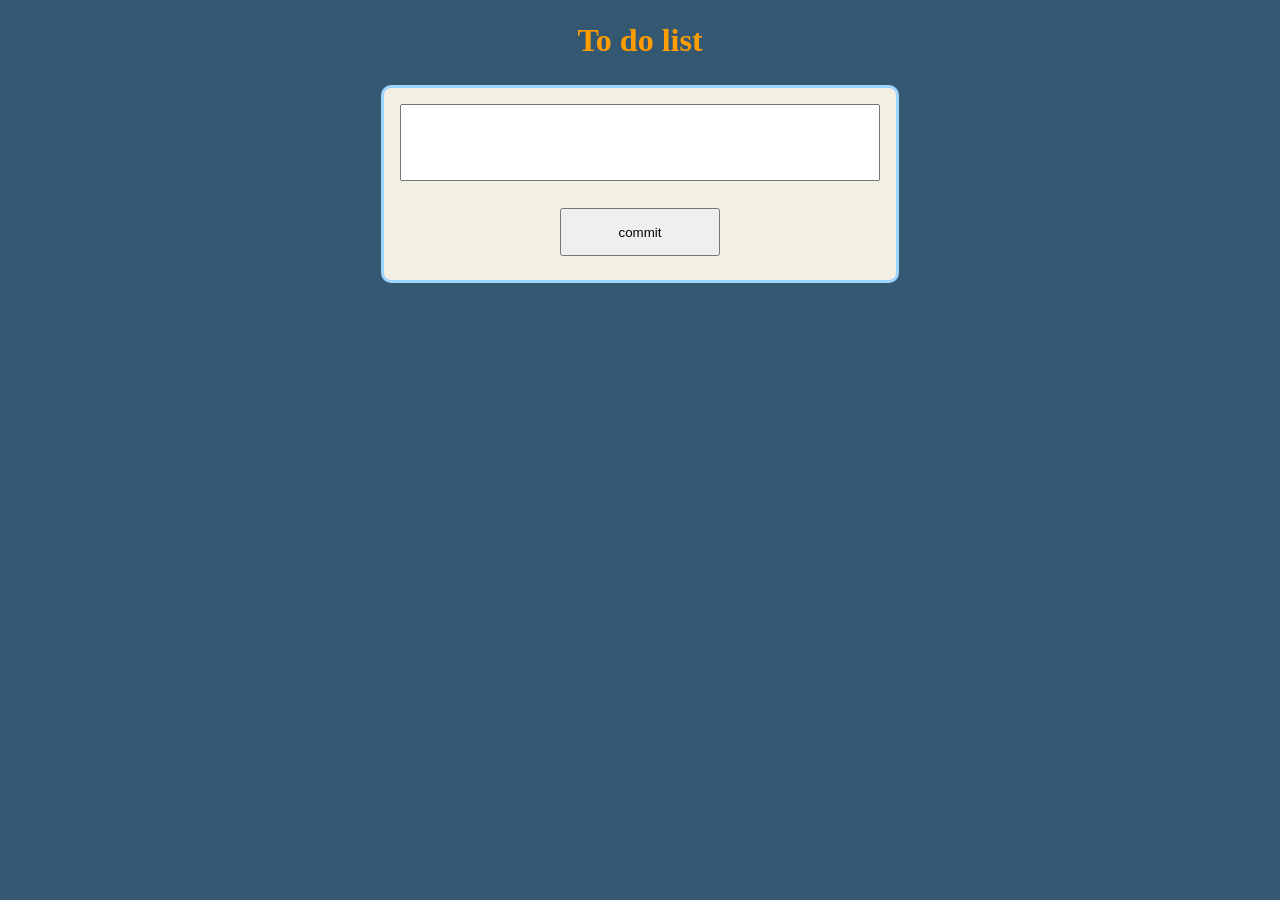
==== todo.html @ a54302ec "My first commit" ====
<!DOCTYPE html>
<html lang="en">
<head>
    <meta charset="UTF-8">
    <meta name="viewport" content="width=device-width, initial-scale=1.0">
    <title>Todolist</title>
    <link rel="stylesheet" href="style.css">
</head>
<body>
    <h1 class="title">To do list</h1>
    <div class="input_box">
        <input type="text">
        <button>commit</button>
    </div>
    <div class="output">
    </div>
    <script src="script.js"></script>
</body>
</html>
---- style.css ----
*{
    margin: 0rem;
}
body{
    display: grid;
    grid-template: "title" 3rem
    "inp" 17rem
    "output" 1fr/ 1fr;
    background: #355872;
}
.title{
    grid-area: title;
    justify-self: center;
    align-self: center;
    margin-top: 2rem;
    color: #ff9d00;
}
.input_box{
    grid-area: inp;
    display: grid;
    grid-template: 
        "inpTexT" 1fr
        "Btn" 1fr
        / 1fr;
    justify-self: center;
    align-self: center;
    background: #F4F0E4;
    margin: 2rem;
    width: 30rem;
    height: 10rem;
    padding: 1rem;
    border-radius: 10px;
    border: solid #9CD5FF;
}
input{
    grid-area: inpTexT;
    margin-bottom: 0.2rem;
}
button{
    grid-area: Btn;
    width: 10rem;
    height: 3rem;
    justify-self: center;
    align-self: center;
    margin-top: 1rem;
}
.output{
    grid-area: output;
    justify-self: center;
}
.todo{
    display: grid;
    grid-template: "todo del" 1fr/1fr;
    background: #F6F3C2;
    width: 20rem;
    height: 5rem;
    border-radius: 5px;
    border: solid 0.2rem;
    margin-bottom: 1rem;
}
.todo :first-child{
    grid-area: todo;
    align-self: center;
    margin-left: 1rem;
}
.todo :last-child{
    grid-area: del;
    align-self: center;
    margin: -1rem 0.5rem 1rem 1rem;
    background: #fe0404;
    border: solid black;
    border-radius: 5px;
    width: 4rem;
    height: 2rem;
}
.todo :last-child:active{
    background: #9f0505;
}
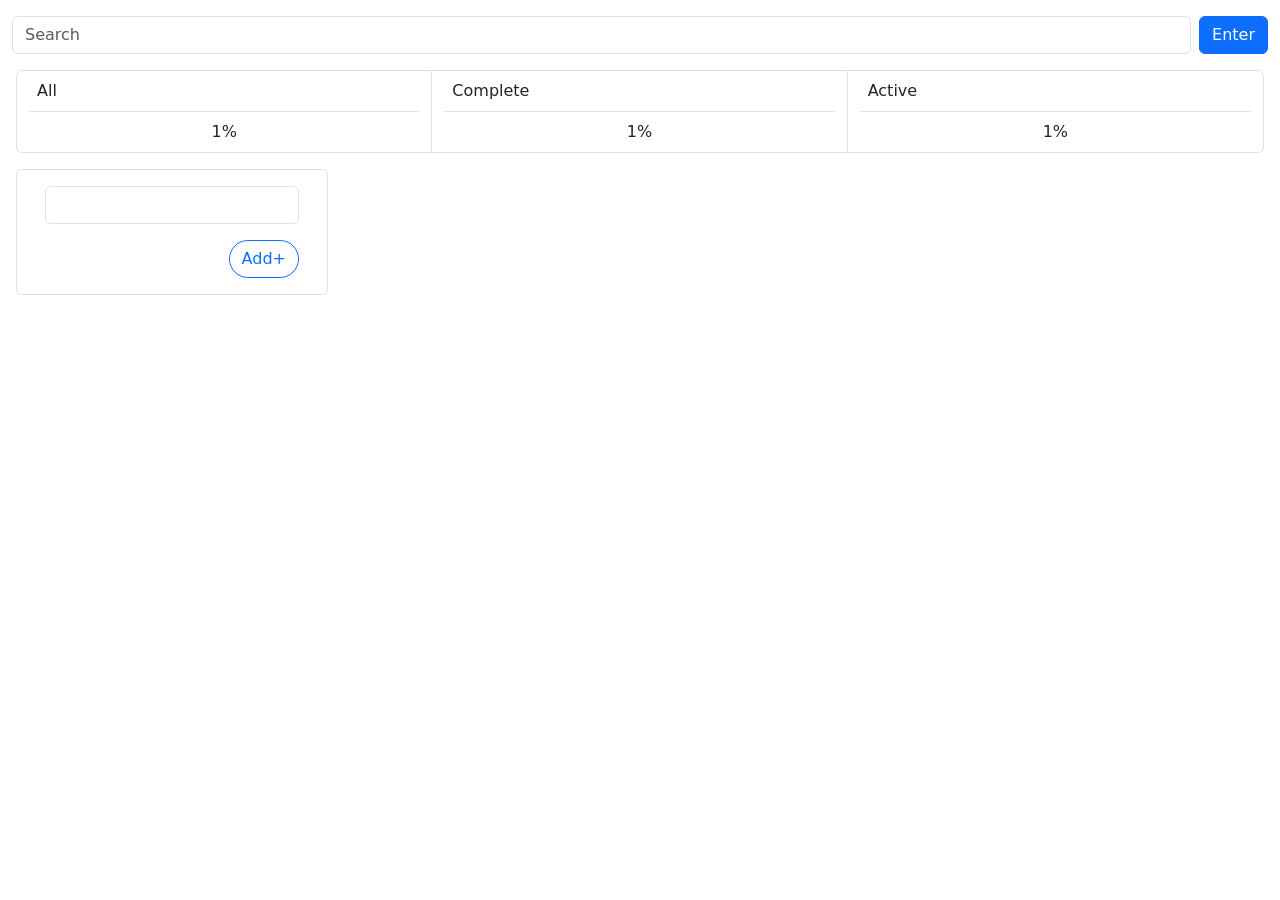
==== commit e53dc645: "Make a html frame for new todo list" ====
--- a/todo.html
+++ b/todo.html
@@ -1,19 +1,65 @@
 <!DOCTYPE html>
 <html lang="en">
+
 <head>
     <meta charset="UTF-8">
     <meta name="viewport" content="width=device-width, initial-scale=1.0">
-    <title>Todolist</title>
-    <link rel="stylesheet" href="style.css">
+    <title>Todo_Project</title>
+
+    <!-- Boot Strap  -->
+    <link href="https://cdn.jsdelivr.net/npm/bootstrap@5.3.8/dist/css/bootstrap.min.css" rel="stylesheet"
+        integrity="sha384-sRIl4kxILFvY47J16cr9ZwB07vP4J8+LH7qKQnuqkuIAvNWLzeN8tE5YBujZqJLB" crossorigin="anonymous">
 </head>
+
 <body>
-    <h1 class="title">To do list</h1>
-    <div class="input_box">
-        <input type="text">
-        <button>commit</button>
+    <!-- Search bar -->
+    <div class="container-fluid my-3">
+        <form class="d-flex gap-2">
+            <input type="text" class="form-control" placeholder="Search">
+            <button type="submit" class="btn btn-primary">Enter</button>
+        </form>
     </div>
-    <div class="output">
+
+    <!-- task report -->
+    <div class="container-fluid mb-3">
+        <div class="row border rounded m-1">
+            <div class="col-4 border-end">
+                <div class="border-bottom p-2">All</div>
+                <div class="p-2 text-center">1%</div>
+            </div>
+            <div class="col-4 border-end">
+                <div class="border-bottom p-2">Complete</div>
+                <div class="p-2 text-center">1%</div>
+            </div>
+            <div class="col-4">
+                <div class="border-bottom p-2">Active</div>
+                <div class="p-2 text-center">1%</div>
+            </div>
+        </div>
     </div>
-    <script src="script.js"></script>
+
+    <!-- Add task & render task -->
+    <div class="container-fluid">
+        <div class="row m-1">
+
+            <!-- Add task -->
+            <div class="col-3 border rounded">
+                <form class="m-3 d-flex flex-column align-items-end">
+                    <input type="text" class="form-control mb-3">
+                    <button type="submit" class="btn btn-outline-primary rounded-5">Add<span>&plus;</span></button>
+                </form>
+            </div>
+
+            <!-- task render -->
+            <div class="col-9">
+                <!-- Output -->
+            </div>
+        </div>
+    </div>
+    <!-- Boot Strap  -->
+    <script src="https://cdn.jsdelivr.net/npm/bootstrap@5.3.8/dist/js/bootstrap.bundle.min.js"
+        integrity="sha384-FKyoEForCGlyvwx9Hj09JcYn3nv7wiPVlz7YYwJrWVcXK/BmnVDxM+D2scQbITxI"
+        crossorigin="anonymous"></script>
 </body>
+
 </html>
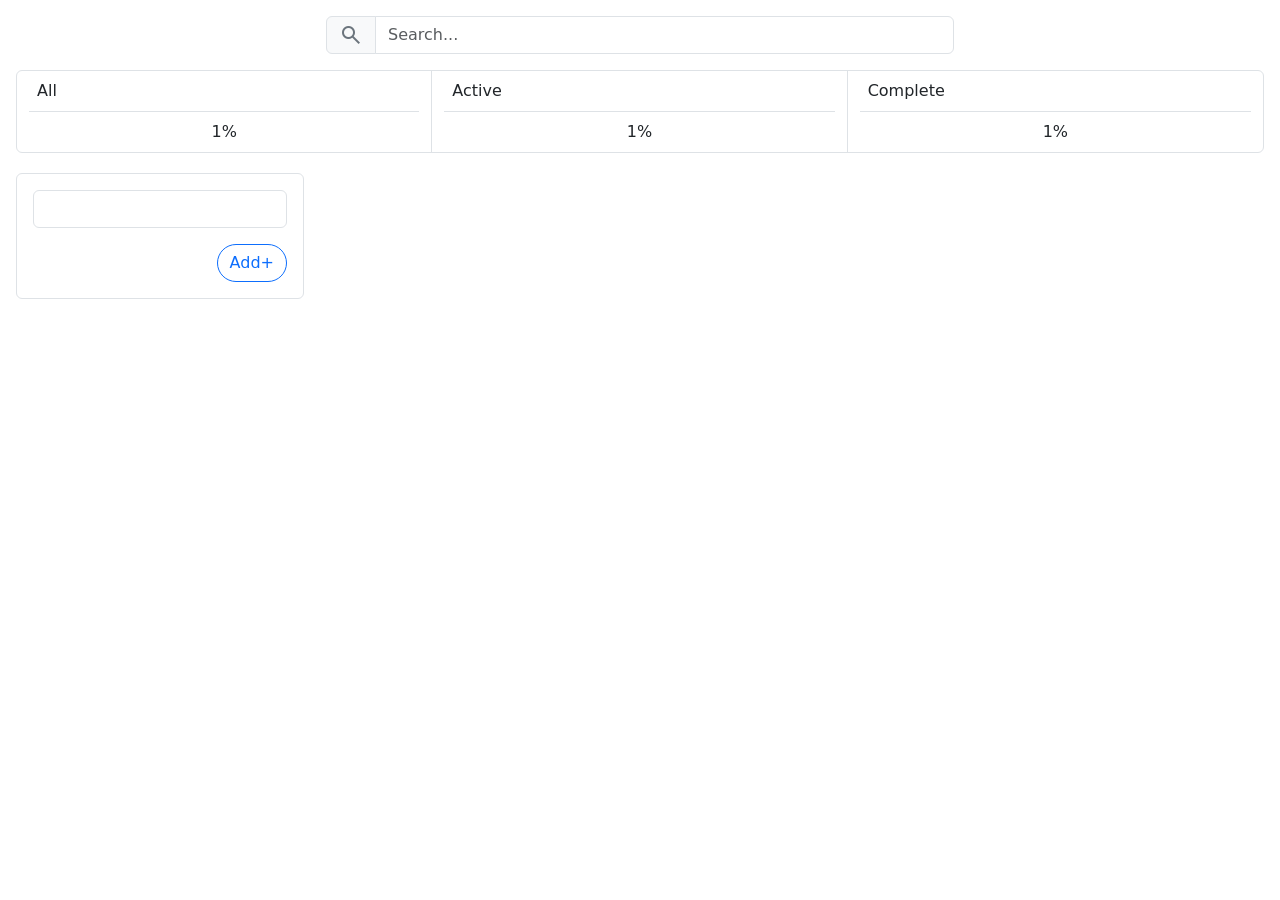
==== commit 4f044e0b: "Make Search, Add and Remove todo Function" ====
--- a/todo.html
+++ b/todo.html
@@ -9,30 +9,34 @@
     <!-- Boot Strap  -->
     <link href="https://cdn.jsdelivr.net/npm/bootstrap@5.3.8/dist/css/bootstrap.min.css" rel="stylesheet"
         integrity="sha384-sRIl4kxILFvY47J16cr9ZwB07vP4J8+LH7qKQnuqkuIAvNWLzeN8tE5YBujZqJLB" crossorigin="anonymous">
+    <!-- icon -->
+    <link rel="stylesheet"
+        href="https://fonts.googleapis.com/css2?family=Material+Symbols+Outlined:opsz,wght,FILL,GRAD@24,400,0,0&icon_names=search" />
+    <link rel="stylesheet" href="style.css">
 </head>
 
 <body>
     <!-- Search bar -->
-    <div class="container-fluid my-3">
-        <form class="d-flex gap-2">
-            <input type="text" class="form-control" placeholder="Search">
-            <button type="submit" class="btn btn-primary">Enter</button>
+    <div class="d-flex justify-content-center align-items-center container-fluid my-3">
+        <form class="input-group w-50" id="searchBar">
+            <span class="material-symbols-outlined text-secondary input-group-text" id="icon">search</span>
+            <input type="text" class="form-control" id="search" placeholder="Search...">
         </form>
     </div>
 
     <!-- task report -->
-    <div class="container-fluid mb-3">
+    <div class="container-fluid my-3">
         <div class="row border rounded m-1">
             <div class="col-4 border-end">
                 <div class="border-bottom p-2">All</div>
                 <div class="p-2 text-center">1%</div>
             </div>
             <div class="col-4 border-end">
-                <div class="border-bottom p-2">Complete</div>
+                <div class="border-bottom p-2">Active</div>
                 <div class="p-2 text-center">1%</div>
             </div>
             <div class="col-4">
-                <div class="border-bottom p-2">Active</div>
+                <div class="border-bottom p-2">Complete</div>
                 <div class="p-2 text-center">1%</div>
             </div>
         </div>
@@ -40,19 +44,22 @@
 
     <!-- Add task & render task -->
     <div class="container-fluid">
-        <div class="row m-1">
+        <div class="row">
 
             <!-- Add task -->
-            <div class="col-3 border rounded">
-                <form class="m-3 d-flex flex-column align-items-end">
-                    <input type="text" class="form-control mb-3">
+            <div class="col-3">
+                <form class="m-1 d-flex flex-column align-items-end border rounded p-3" id="addForm">
+                    <input type="text" class="form-control mb-3" id="inpTask">
                     <button type="submit" class="btn btn-outline-primary rounded-5">Add<span>&plus;</span></button>
                 </form>
             </div>
 
             <!-- task render -->
             <div class="col-9">
-                <!-- Output -->
+                <div class="mt-1 me-3" id="taskFrame">
+                    <!-- Output -->
+
+                </div>
             </div>
         </div>
     </div>
@@ -60,6 +67,7 @@
     <script src="https://cdn.jsdelivr.net/npm/bootstrap@5.3.8/dist/js/bootstrap.bundle.min.js"
         integrity="sha384-FKyoEForCGlyvwx9Hj09JcYn3nv7wiPVlz7YYwJrWVcXK/BmnVDxM+D2scQbITxI"
         crossorigin="anonymous"></script>
+    <script src="script.js"></script>
 </body>
 
 </html>
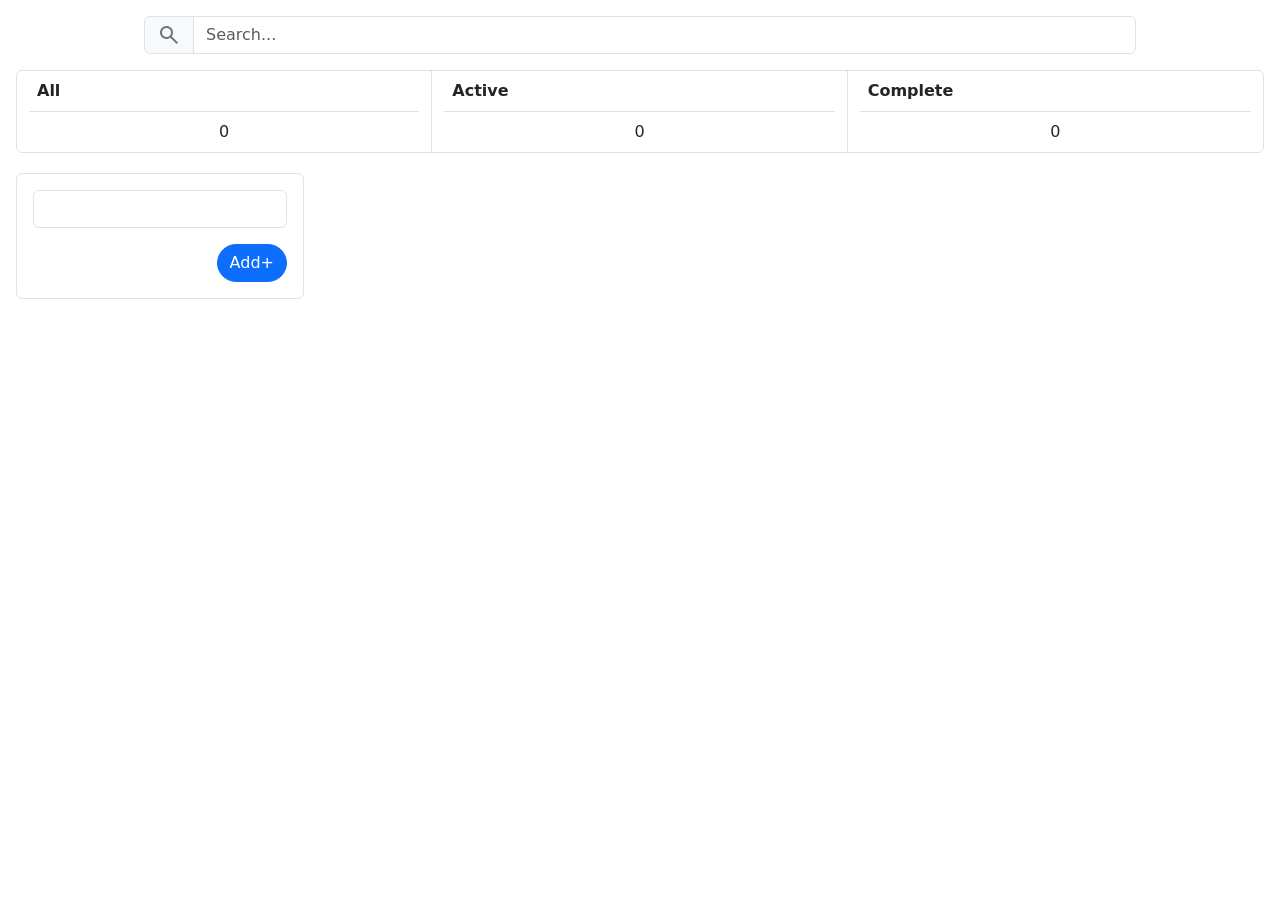
==== commit 1a46f09e: "Make a Search function and task report" ====
--- a/todo.html
+++ b/todo.html
@@ -17,8 +17,8 @@
 
 <body>
     <!-- Search bar -->
-    <div class="d-flex justify-content-center align-items-center container-fluid my-3">
-        <form class="input-group w-50" id="searchBar">
+    <div class="d-flex justify-content-center align-items-center container-fluid my-3 px-sm-5">
+        <form class="input-group mx-sm-5 px-sm-5" id="searchBar">
             <span class="material-symbols-outlined text-secondary input-group-text" id="icon">search</span>
             <input type="text" class="form-control" id="search" placeholder="Search...">
         </form>
@@ -28,16 +28,16 @@
     <div class="container-fluid my-3">
         <div class="row border rounded m-1">
             <div class="col-4 border-end">
-                <div class="border-bottom p-2">All</div>
-                <div class="p-2 text-center">1%</div>
+                <div class="border-bottom text-center text-sm-start p-2 fw-bolder">All</div>
+                <div class="p-2 text-center" id="labAll">1</div>
             </div>
             <div class="col-4 border-end">
-                <div class="border-bottom p-2">Active</div>
-                <div class="p-2 text-center">1%</div>
+                <div class="border-bottom text-center text-sm-start p-2 fw-bolder">Active</div>
+                <div class="p-2 text-center" id="labActive">1</div>
             </div>
             <div class="col-4">
-                <div class="border-bottom p-2">Complete</div>
-                <div class="p-2 text-center">1%</div>
+                <div class="border-bottom text-center text-sm-start p-2 fw-bolder">Complete</div>
+                <div class="p-2 text-center" id="labComplete">1</div>
             </div>
         </div>
     </div>
@@ -47,16 +47,16 @@
         <div class="row">
 
             <!-- Add task -->
-            <div class="col-3">
+            <div class="col-12 col-md-4 col-lg-3">
                 <form class="m-1 d-flex flex-column align-items-end border rounded p-3" id="addForm">
                     <input type="text" class="form-control mb-3" id="inpTask">
-                    <button type="submit" class="btn btn-outline-primary rounded-5">Add<span>&plus;</span></button>
+                    <button type="submit" class="btn btn-primary rounded-5">Add<span>&plus;</span></button>
                 </form>
             </div>
 
             <!-- task render -->
-            <div class="col-9">
-                <div class="mt-1 me-3" id="taskFrame">
+            <div class="col-12 col-md-8 col-lg-9">
+                <div class="mt-3 mx-1 mt-sm-1 me-sm-3" id="taskFrame">
                     <!-- Output -->
 
                 </div>
